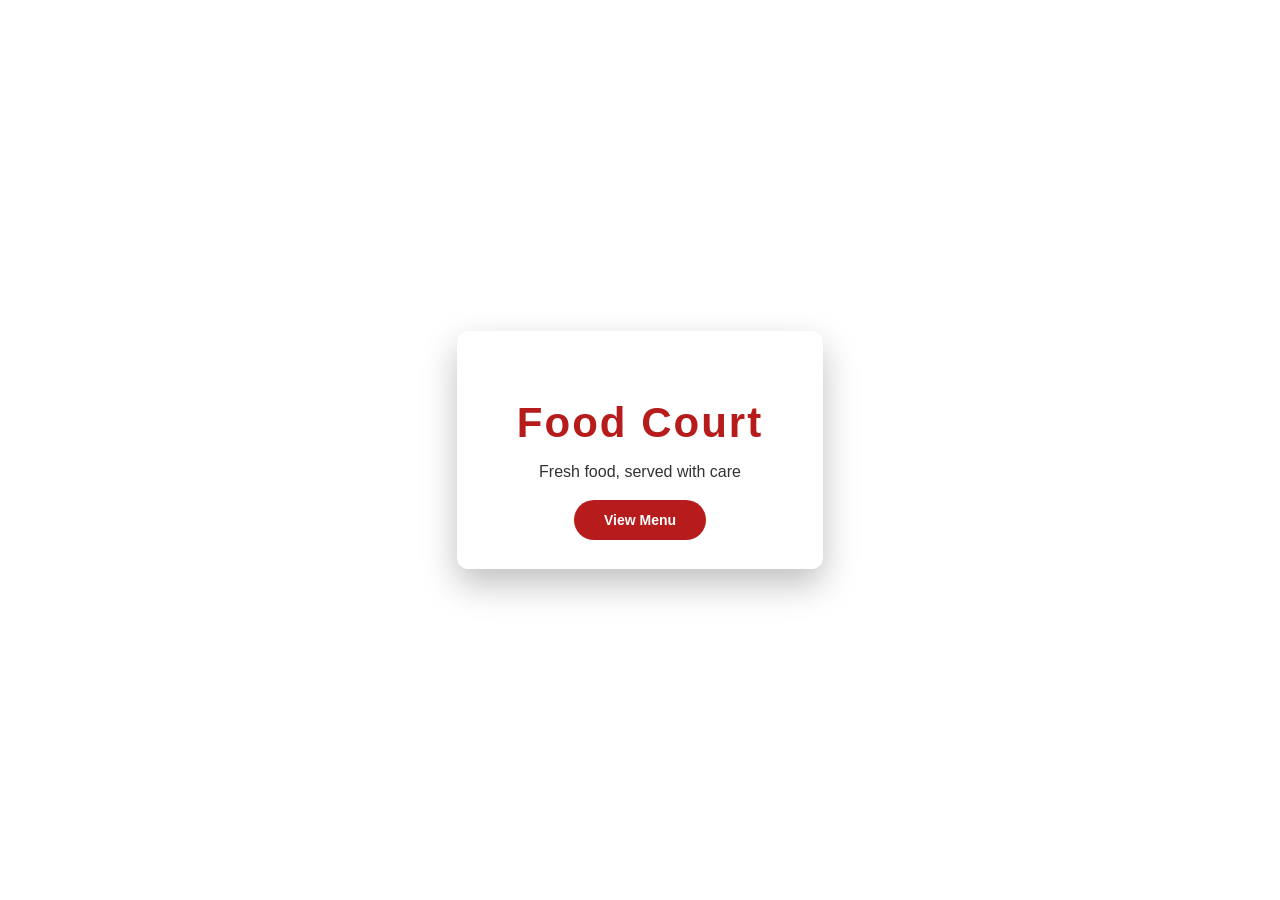
==== front.html @ 3baad254 "Add files via upload" ====
<!DOCTYPE html>
<html lang="en">
<head>
  <meta charset="UTF-8" />
  <meta name="viewport" content="width=device-width, initial-scale=1.0" />
  <title>Food Court</title>

  <style>
    body {
      margin: 0;
      height: 100vh;
      font-family: Arial, sans-serif;

      background-image: url("https://images.pexels.com/photos/17050759/pexels-photo-17050759.jpeg");
      background-size: cover;
      background-position: center;
      background-repeat: no-repeat;

      display: flex;
      justify-content: center;
      align-items: center;
    }

    .content {
      background: rgba(255, 255, 255, 0.88); /* WHITE overlay */
      padding: 40px 60px;
      border-radius: 12px;
      text-align: center;
      box-shadow: 0 15px 35px rgba(0,0,0,0.25);
    }

    h1 {
      color: #b71c1c;
      font-size: 42px;
      margin-bottom: 10px;
      letter-spacing: 2px;
    }

    p {
      color: #333;
      font-size: 16px;
      margin-bottom: 30px;
    }

    a {
      text-decoration: none;
      padding: 12px 30px;
      background-color: #b71c1c;
      color: white;
      border-radius: 25px;
      font-size: 14px;
      font-weight: bold;
      transition: 0.3s ease;
    }

    a:hover {
      background-color: #8e1515;
    }
  </style>
</head>
<body>

  <div class="content">
    <h1>Food Court</h1>
    <p>Fresh food, served with care</p>
    <a href="index.html">View Menu</a>
  </div>

</body>
</html>
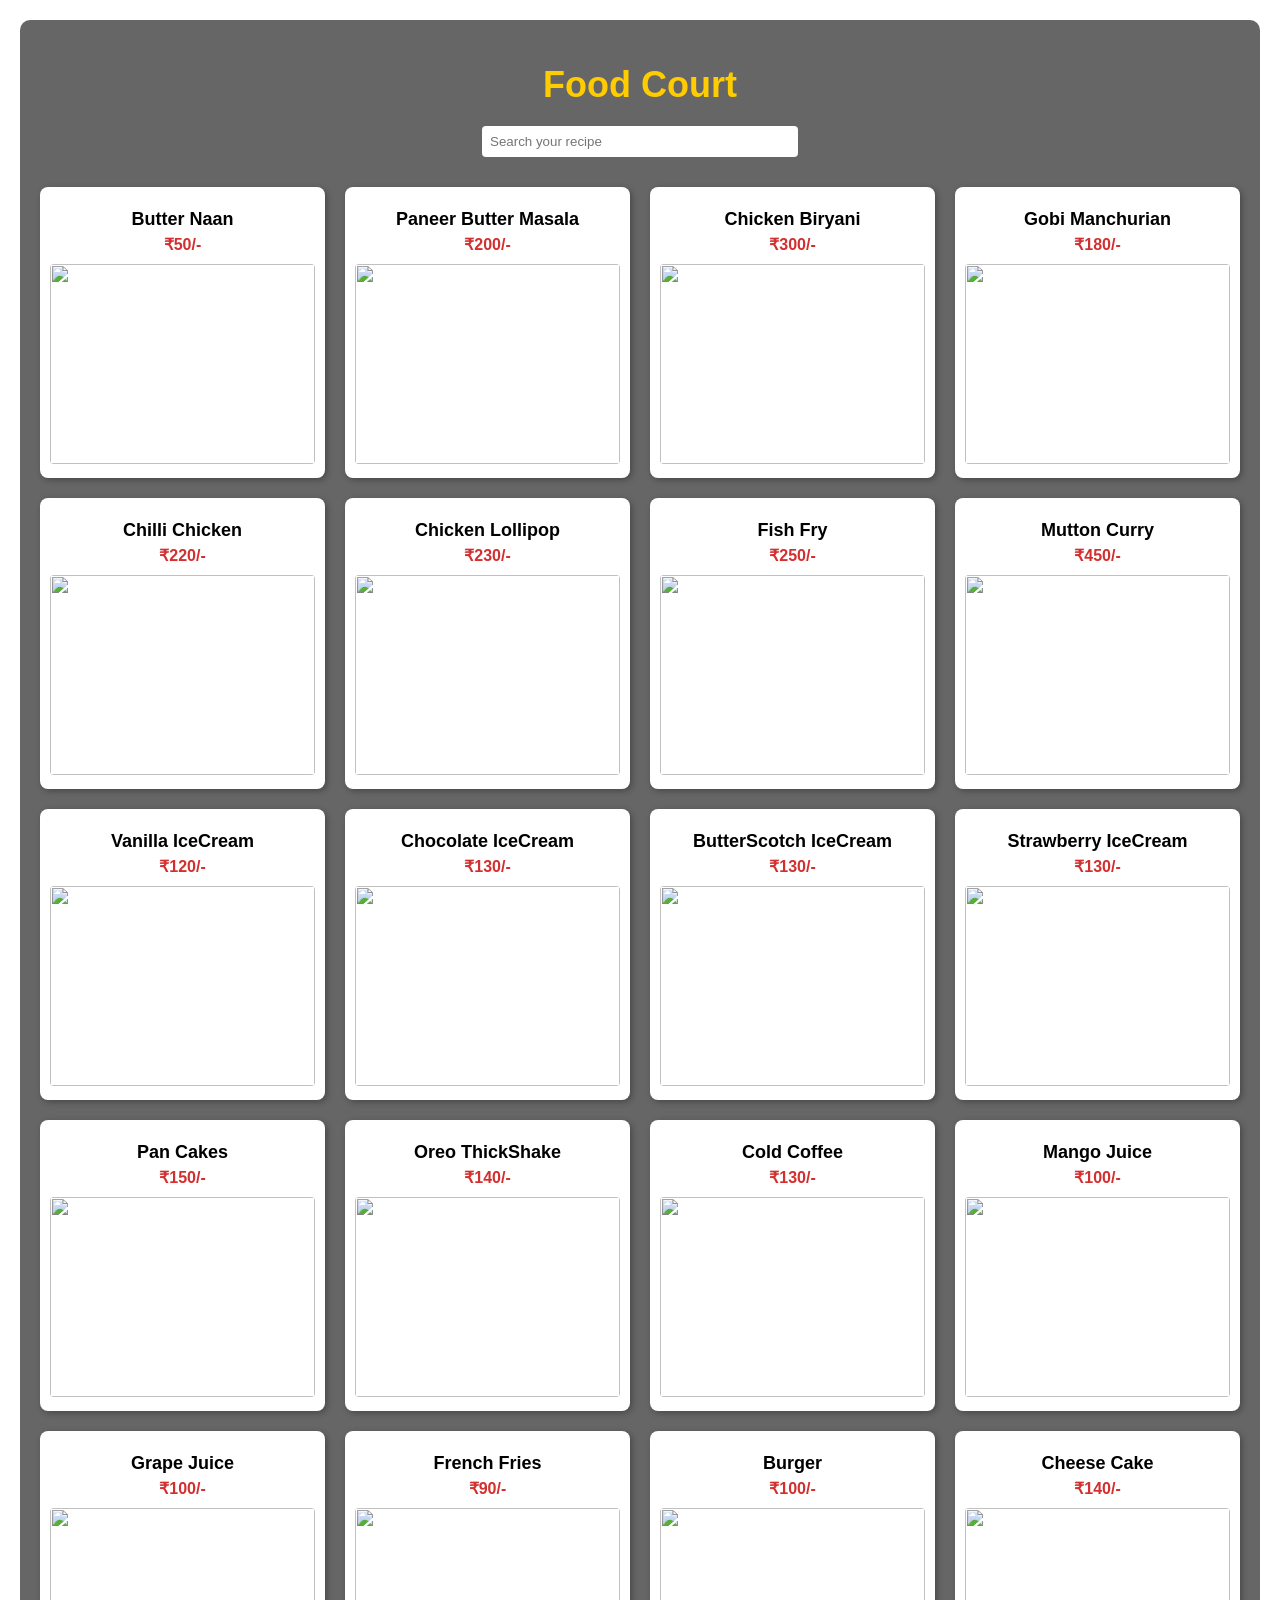
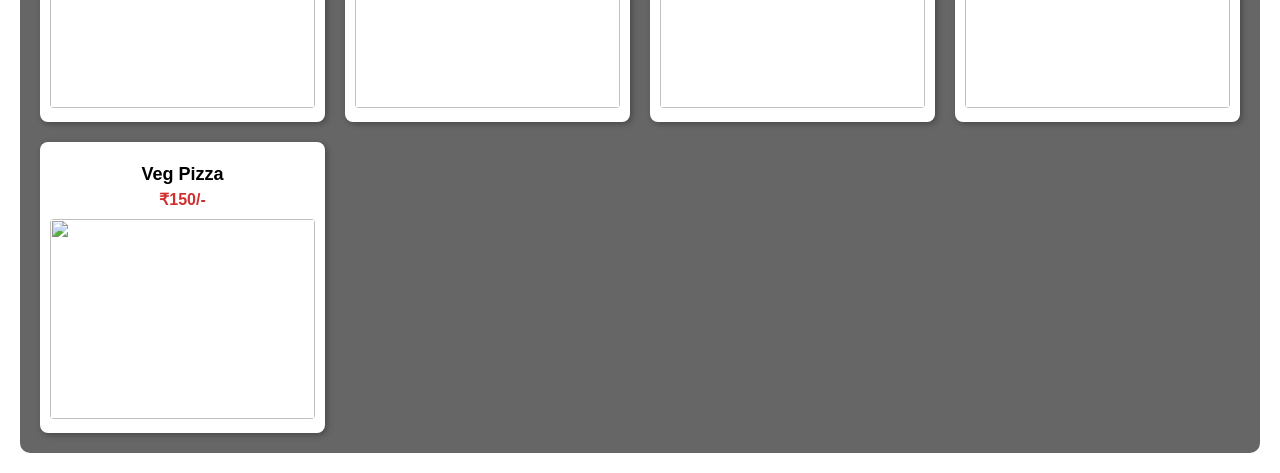
==== commit a4d9c05e: "Add files via upload" ====
--- a/front.html
+++ b/front.html
@@ -2,69 +2,153 @@
 <html lang="en">
 <head>
   <meta charset="UTF-8" />
-  <meta name="viewport" content="width=device-width, initial-scale=1.0" />
+  <meta name="viewport" content="width=device-width, initial-scale=1.0"/>
   <title>Food Court</title>
-
   <style>
     body {
+      font-family: Arial, sans-serif;
       margin: 0;
-      height: 100vh;
-      font-family: Arial, sans-serif;
-
-      background-image: url("https://images.pexels.com/photos/17050759/pexels-photo-17050759.jpeg");
+      padding: 20px;
+      background-image: url('https://static.vecteezy.com/system/resources/thumbnails/021/428/963/small/background-junk-food-related-seamless-pattern-and-background-editable-stroke-fast-food-line-art-of-hamburger-pizza-hot-dog-beverage-cheeseburger-restaurant-menu-background-free-vector.jpg');
       background-size: cover;
       background-position: center;
-      background-repeat: no-repeat;
-
-      display: flex;
-      justify-content: center;
-      align-items: center;
+      background-attachment: fixed;
+      color: #fff;
     }
 
-    .content {
-      background: rgba(255, 255, 255, 0.88); /* WHITE overlay */
-      padding: 40px 60px;
-      border-radius: 12px;
-      text-align: center;
-      box-shadow: 0 15px 35px rgba(0,0,0,0.25);
+    .overlay {
+      background-color: rgba(0, 0, 0, 0.6);
+      padding: 20px;
+      border-radius: 10px;
     }
 
-    h1 {
-      color: #b71c1c;
-      font-size: 42px;
-      margin-bottom: 10px;
-      letter-spacing: 2px;
+    h1.restaurant-name {
+      text-align: center;
+      font-size: 36px;
+      color: #ffcc00;
+      margin-bottom: 20px;
     }
 
-    p {
-      color: #333;
-      font-size: 16px;
+    .search-box {
+      text-align: center;
       margin-bottom: 30px;
     }
 
-    a {
-      text-decoration: none;
-      padding: 12px 30px;
-      background-color: #b71c1c;
-      color: white;
-      border-radius: 25px;
-      font-size: 14px;
-      font-weight: bold;
-      transition: 0.3s ease;
+    .search-box input {
+      width: 300px;
+      padding: 8px;
+      border-radius: 4px;
+      border: none;
     }
 
-    a:hover {
-      background-color: #8e1515;
+    #recipeList {
+      display: grid;
+      grid-template-columns: repeat(4, 1fr);
+      gap: 20px;
+    }
+
+    .recipe {
+      background-color: #fff;
+      color: #000;
+      border-radius: 8px;
+      padding: 10px;
+      text-align: center;
+      box-shadow: 2px 2px 6px rgba(0,0,0,0.3);
+      transition: transform 0.2s, box-shadow 0.2s;
+      cursor: pointer;
+    }
+
+    .recipe:hover {
+      transform: scale(1.03);
+      box-shadow: 4px 4px 12px rgba(0,0,0,0.4);
+    }
+
+    .recipe h1 {
+      font-size: 18px;
+      margin-bottom: 5px;
+    }
+
+    .recipe p {
+      font-weight: bold;
+      margin: 5px 0 10px;
+      color: #d32f2f;
+    }
+
+    .recipe img {
+      width: 100%;
+      height: 200px;
+      object-fit: cover;
+      border-radius: 4px;
+    }
+
+    @media (max-width: 768px) {
+      #recipeList {
+        grid-template-columns: repeat(2, 1fr);
+      }
+    }
+
+    @media (max-width: 480px) {
+      #recipeList {
+        grid-template-columns: 1fr;
+      }
     }
   </style>
 </head>
 <body>
+  <div class="overlay">
+    <h1 class="restaurant-name">Food Court</h1>
 
-  <div class="content">
-    <h1>Food Court</h1>
-    <p>Fresh food, served with care</p>
-    <a href="index.html">View Menu</a>
-  </div>
+    <div class="search-box">
+      <input type="text" id="searchInput" placeholder="Search your recipe" onkeyup="filterRecipes()">
+    </div>
 
+    <div id="recipeList">
+      <div class="recipe" data-type="veg"><h1>Butter Naan</h1><p>₹50/-</p><img src="https://s3-ap-southeast-1.amazonaws.com/asia.urbanpiper.com/media/bizmedia/2021/10/20/Butter_naan_COMPRESSED.jpg"></div>
+      <div class="recipe" data-type="veg"><h1>Paneer Butter Masala</h1><p>₹200/-</p><img src="https://www.ruchiskitchen.com/wp-content/uploads/2020/12/Paneer-Butter-Masala-9.jpg"></div>
+      <div class="recipe" data-type="non-veg"><h1>Chicken Biryani</h1><p>₹300/-</p><img src="https://nodashofgluten.com/wp-content/uploads/2025/02/Hyderabadi-Chicken-Biryani-Recipe-1.png.webp"></div>
+      <div class="recipe" data-type="veg"><h1>Gobi Manchurian</h1><p>₹180/-</p><img src="https://www.indianhealthyrecipes.com/wp-content/uploads/2022/02/gobi-manchurian-cauliflower-manchurian.jpg"></div>
+      <div class="recipe" data-type="non-veg"><h1>Chilli Chicken</h1><p>₹220/-</p><img src="https://encrypted-tbn0.gstatic.com/images?q=tbn:ANd9GcThN2etbfWCvYoN-jsMLc0522fdTF3b7UVuiw&s"></div>
+      <div class="recipe" data-type="non-veg"><h1>Chicken Lollipop</h1><p>₹230/-</p><img src="https://cdn.prod.website-files.com/654369dcffba1c0eb478187e/676467ea7415e6e5715affd9_IMG_2965.jpeg"></div>
+      <div class="recipe" data-type="non-veg"><h1>Fish Fry</h1><p>₹250/-</p><img src="https://media.istockphoto.com/id/620402520/photo/fish-fry-served-on-banana-leaf.jpg?s=1024x1024&w=is&k=20&c=taX_XJ8yrzYhlFNqswIcUwd_8_15J4tESUu35nMYiQY="></div>
+      <div class="recipe" data-type="non-veg"><h1>Mutton Curry</h1><p>₹450/-</p><img src="https://i.ytimg.com/vi/6TQcHLwOSNA/hq720.jpg"></div>
+      <div class="recipe" data-type="veg"><h1>Vanilla IceCream</h1><p>₹120/-</p><img src="https://delightfuladventures.com/wp-content/uploads/2024/09/vegan-vanilla-ice-cream-recipe.jpg"></div>
+      <div class="recipe" data-type="veg"><h1>Chocolate IceCream</h1><p>₹130/-</p><img src="https://img.sndimg.com/food/image/upload/f_auto,c_thumb,q_55,w_iw/v1/img/recipes/22/06/9/8hEwLDNaTS682SgylIKU_1.1sundaeredo.jpg"></div>
+      <div class="recipe" data-type="veg"><h1>ButterScotch IceCream</h1><p>₹130/-</p><img src="https://i.ytimg.com/vi/L3ghuX1PlG8/sddefault.jpg"></div>
+      <div class="recipe" data-type="veg"><h1>Strawberry IceCream</h1><p>₹130/-</p><img src="https://itdoesnttastelikechicken.com/wp-content/uploads/2022/07/best-vegan-strawberry-ice-cream-recipe-no-coconut-without-ice-cream-maker-500x500.jpg"></div>
+      <div class="recipe" data-type="veg"><h1>Pan Cakes</h1><p>₹150/-</p><img src="https://www.inspiredtaste.net/wp-content/uploads/2025/07/Pancake-Recipe-1.jpg"></div>
+      <div class="recipe" data-type="veg"><h1>Oreo ThickShake</h1><p>₹140/-</p><img src="https://encrypted-tbn0.gstatic.com/images?q=tbn:ANd9GcSUCqnsVW-ia6owvw1rpsXLRJ5jFfvD87mvNA&s"></div>
+      <div class="recipe" data-type="veg"><h1>Cold Coffee</h1><p>₹130/-</p><img src="https://mytastycurry.com/wp-content/uploads/2020/04/Cafe-style-cold-coffee-with-icecream.jpg"></div>
+      <div class="recipe" data-type="veg"><h1>Mango Juice</h1><p>₹100/-</p><img src="https://www.ticomachine.com/uploads/mango-juice-production-line8.jpg"></div>
+      <div class="recipe" data-type="veg"><h1>Grape Juice</h1><p>₹100/-</p><img src="https://www.alphafoodie.com/wp-content/uploads/2022/03/How-to-Make-Grape-Juice-Square.jpeg"></div>
+      <div class="recipe" data-type="veg"><h1>French Fries</h1><p>₹90/-</p><img src="https://www.thegraciouspantry.com/wp-content/uploads/2024/09/french-fries-.jpg"></div>
+      <div class="recipe" data-type="non-veg"><h1>Burger</h1><p>₹100/-</p><img src="https://c.ndtvimg.com/2022-06/gp4k2jro_burgers_625x300_20_June_22.jpg"></div>
+      <div class="recipe" data-type="veg"><h1>Cheese Cake</h1><p>₹140/-</p><img src="https://i.ytimg.com/vi/3Am4DfPB2Dk/hq720.jpg"></div>
+      <div class="recipe" data-type="veg"><h1>Veg Pizza</h1><p>₹150/-</p><img src="https://www.solara.in/cdn/shop/articles/veg_loaded_pizza.jpg?v=1711618676&width=2048"></div>
+    </div>
+  </div> 
+
+  <script>
+    function filterRecipes() {
+      const input = document.getElementById("searchInput").value.toLowerCase();
+      const recipes = document.querySelectorAll(".recipe");
+
+      recipes.forEach(recipe => {
+        const name = recipe.querySelector("h1").textContent.toLowerCase();
+        const type = recipe.getAttribute("data-type");
+        recipe.style.display = name.includes(input) || type.includes(input) ? "block" : "none";
+      });
+    }
+
+    // 🔗 Make images clickable and redirect with food name in URL
+    document.addEventListener("DOMContentLoaded", () => {
+      const recipes = document.querySelectorAll(".recipe img");
+      recipes.forEach(img => {
+        img.addEventListener("click", () => {
+          const itemName = img.parentElement.querySelector("h1").textContent;
+          window.location.href = `checkout.html?item=${encodeURIComponent(itemName)}`;
+        });
+      });
+    });
+  </script>
 </body>
-</html>+</html>
